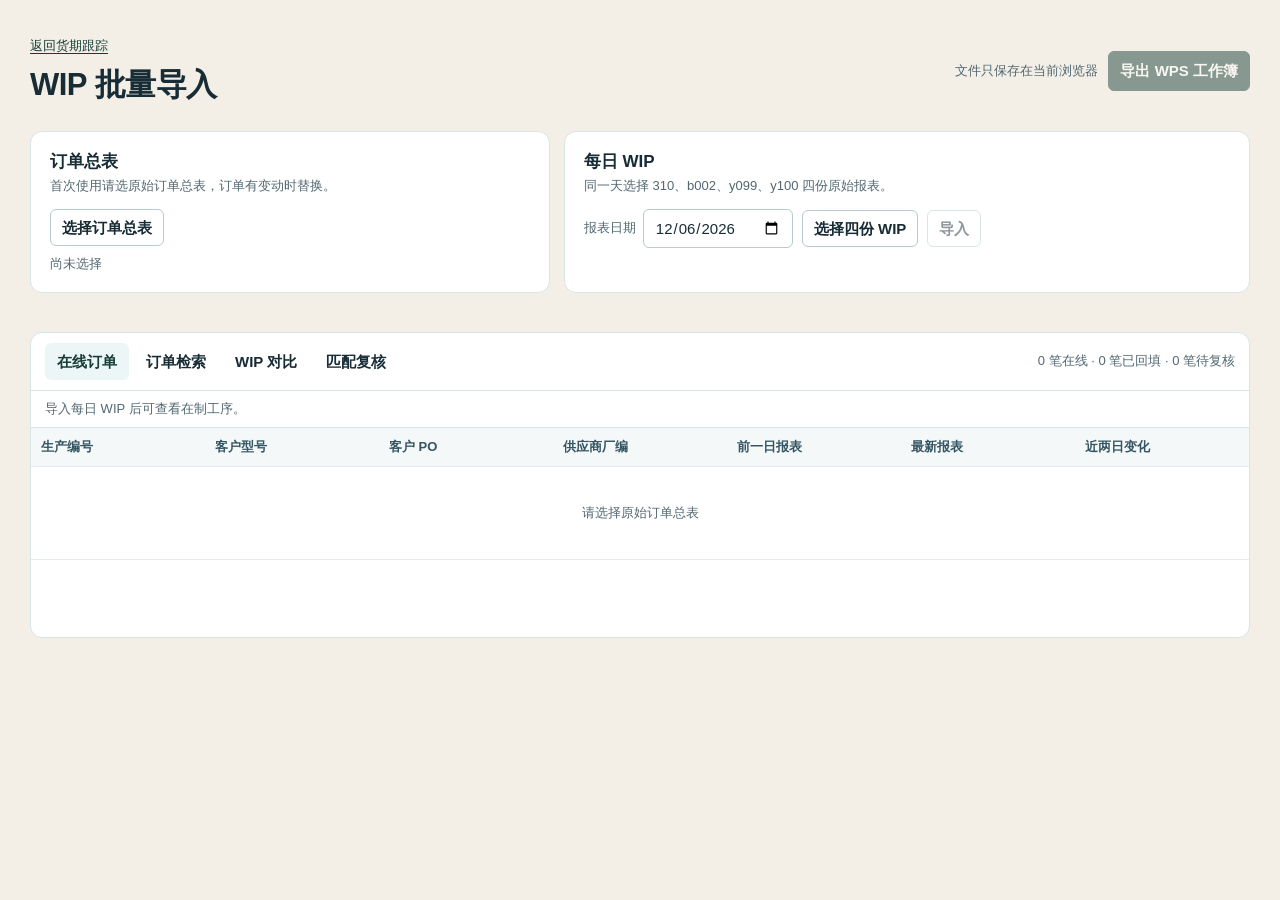
==== batch-import/index.html @ e2d9823a "Add standalone WIP batch import page" ====
<!doctype html>
<html lang="zh-CN">
<head>
<meta charset="utf-8">
<meta name="viewport" content="width=device-width,initial-scale=1">
<meta http-equiv="Content-Security-Policy" content="default-src 'none'; script-src 'self'; style-src 'self'; connect-src 'none'; base-uri 'none'; form-action 'none'">
<title>WIP 批量导入 · 环祥货期跟踪</title>
<link rel="stylesheet" href="page.css">
</head>
<body>
<main>
<header><div><a class="home-link" href="../">返回货期跟踪</a><h1>WIP 批量导入</h1></div><div class="top"><p>文件只保存在当前浏览器</p><button class="primary" id="export" disabled>导出 WPS 工作簿</button></div></header>
<section class="cards" aria-label="导入文件">
<div class="card" id="orderCard">
<h2>订单总表</h2><p class="help">首次使用请选原始订单总表，订单有变动时替换。</p>
<div class="controls"><label class="file-button">选择订单总表<input id="orderFile" type="file" accept=".xlsx"></label></div>
<p class="file-line" id="orderName">尚未选择</p>
</div>
<div class="card" id="wipCard">
<h2>每日 WIP</h2><p class="help">同一天选择 310、b002、y099、y100 四份原始报表。</p>
<div class="controls"><div class="date"><label for="date">报表日期</label><input id="date" type="date" required></div><label class="file-button">选择四份 WIP<input id="wipFiles" type="file" accept=".xls,.xlsx" multiple></label><button id="import" disabled>导入</button></div>
<p class="file-line" id="selected" hidden></p><div class="wip-dates" id="recentDates" aria-label="已导入日期"></div>
</div>
</section>
<p class="message" id="message" role="status" aria-live="polite"></p>
<section class="workspace" aria-label="订单和 WIP 结果">
<div class="tabs"><nav role="tablist" aria-label="结果视图"><button type="button" role="tab" aria-selected="true" data-tab="orders">在线订单</button><button type="button" role="tab" aria-selected="false" data-tab="search">订单检索</button><button type="button" role="tab" aria-selected="false" data-tab="compare">WIP 对比</button><button type="button" role="tab" aria-selected="false" data-tab="audit">匹配复核</button></nav><p id="totals"></p></div>
<form id="searchForm" class="search-form" hidden autocomplete="off">
<label>生产编号<input name="prod" type="text"></label><label>客户型号<input name="model" type="text"></label><label>客户 PO<input name="po" type="text"></label><label>供应商厂编<input name="factory" type="text"></label>
<button class="primary" type="submit">检索</button><button type="reset">清空</button>
</form>
<p class="summary" id="summary"></p>
<div class="table-box" id="tableBox" tabindex="0"><table><thead><tr id="columns"></tr></thead><tbody id="items"></tbody></table></div>
</section>
</main>
<script defer src="../vendor/xlsx.full.min.js"></script>
<script defer src="../vendor/fflate.js"></script>
<script defer src="core.js"></script>
<script defer src="export.js"></script>
<script defer src="ui.js"></script>
</body></html>
---- batch-import/page.css ----
:root{color-scheme:light;--ink:#182c36;--muted:#526772;--line:#d9e4e7;--teal:#163f38;--light:#edf6f7;--white:#fff;--error:#952137;--pink:#fce6eb}
*{box-sizing:border-box}body{margin:0;background:#f3efe6;color:var(--ink);font:15px/1.55 "Microsoft YaHei UI","PingFang SC",sans-serif}main{max-width:1280px;margin:auto;padding:33px 30px 48px}h1,h2,p{margin:0}h1{font-size:31px;letter-spacing:-.5px;font-weight:700}h2{font-size:17px}header{display:flex;justify-content:space-between;align-items:center;gap:20px;margin-bottom:22px}.top{display:flex;align-items:center;gap:10px}.top p{font-size:13px;color:var(--muted);white-space:nowrap}.cards{display:grid;grid-template-columns:1fr 1.32fr;gap:14px}.card,.workspace{border:1px solid var(--line);background:var(--white);border-radius:12px;padding:17px 19px}.controls{display:flex;align-items:center;gap:9px;flex-wrap:wrap;margin:12px 0 8px}.help,.file-line{font-size:13px;color:var(--muted);min-height:21px;overflow-wrap:anywhere}.file-line{margin-top:4px}.wip-dates{display:flex;gap:6px;margin-top:5px;flex-wrap:wrap}.wip-dates span{color:#1e5363;background:var(--light);padding:2px 7px;border-radius:5px;font-size:12px}button,.file-button,input{font:inherit;border:1px solid #b7cbd1;border-radius:6px;background:var(--white);color:var(--ink);min-height:36px;padding:6px 11px}button,.file-button{cursor:pointer;font-weight:600;white-space:nowrap}button:hover,.file-button:hover{background:var(--light)}button:disabled{cursor:default;opacity:.49}button.primary{color:white;background:var(--teal);border-color:var(--teal)}button.primary:hover{background:#234e46}.file-button:focus-within,button:focus-visible,input:focus-visible{outline:2px solid #277b96;outline-offset:2px}.file-button input{position:absolute;width:1px;height:1px;padding:0;opacity:0}.message{padding:8px 0;min-height:39px;color:var(--teal);font-size:13px}.message[data-kind=error]{color:var(--error)}.workspace{padding:0;overflow:hidden}.tabs{display:flex;justify-content:space-between;align-items:center;gap:8px;padding:10px 14px;border-bottom:1px solid var(--line);overflow:auto}.tabs nav{display:flex;gap:5px}.tabs button{border-color:transparent;background:transparent}.tabs button[aria-selected=true]{color:var(--teal);background:var(--light)}.tabs p{font-size:13px;color:var(--muted);white-space:nowrap}.search-form{display:flex;align-items:flex-end;gap:9px;flex-wrap:wrap;padding:12px 14px 7px}.search-form label{flex:1 1 140px;font-weight:600;font-size:12px;color:var(--muted)}.search-form input{display:block;width:100%;margin-top:4px;color:var(--ink)}.search-form[hidden]{display:none}.summary{padding:8px 14px;color:var(--muted);font-size:13px}.table-box{max-height:62vh;min-height:210px;overflow:auto;border-top:1px solid var(--line)}table{width:100%;border-collapse:separate;border-spacing:0;text-align:left;font-size:13px}thead{position:sticky;top:0;background:#f4f8f9;z-index:1}th,td{padding:9px 10px;border-bottom:1px solid #e4ecee;vertical-align:top;min-width:100px;white-space:pre-line;overflow-wrap:anywhere}th{color:#345561;font-weight:600;white-space:nowrap}tbody tr:hover{background:#f4f8f9}td[data-status=unchanged],tr.unchanged td{background:var(--pink);color:var(--error)}td.empty{text-align:center;color:var(--muted);padding:36px}label[for=date]{font-size:13px;color:var(--muted)}#export{min-height:40px}.date{display:flex;align-items:center;gap:7px}.drag{background:var(--light);border-color:var(--teal)}td.identifier{white-space:nowrap}@media(max-width:820px){main{padding:20px 12px}h1{font-size:25px}.cards{grid-template-columns:1fr}.tabs{align-items:flex-start;flex-direction:column}.top{align-items:flex-end;flex-direction:column;gap:3px}}
.home-link{display:inline-block;margin-bottom:5px;color:var(--teal);font-size:13px;text-decoration:underline;text-underline-offset:3px}
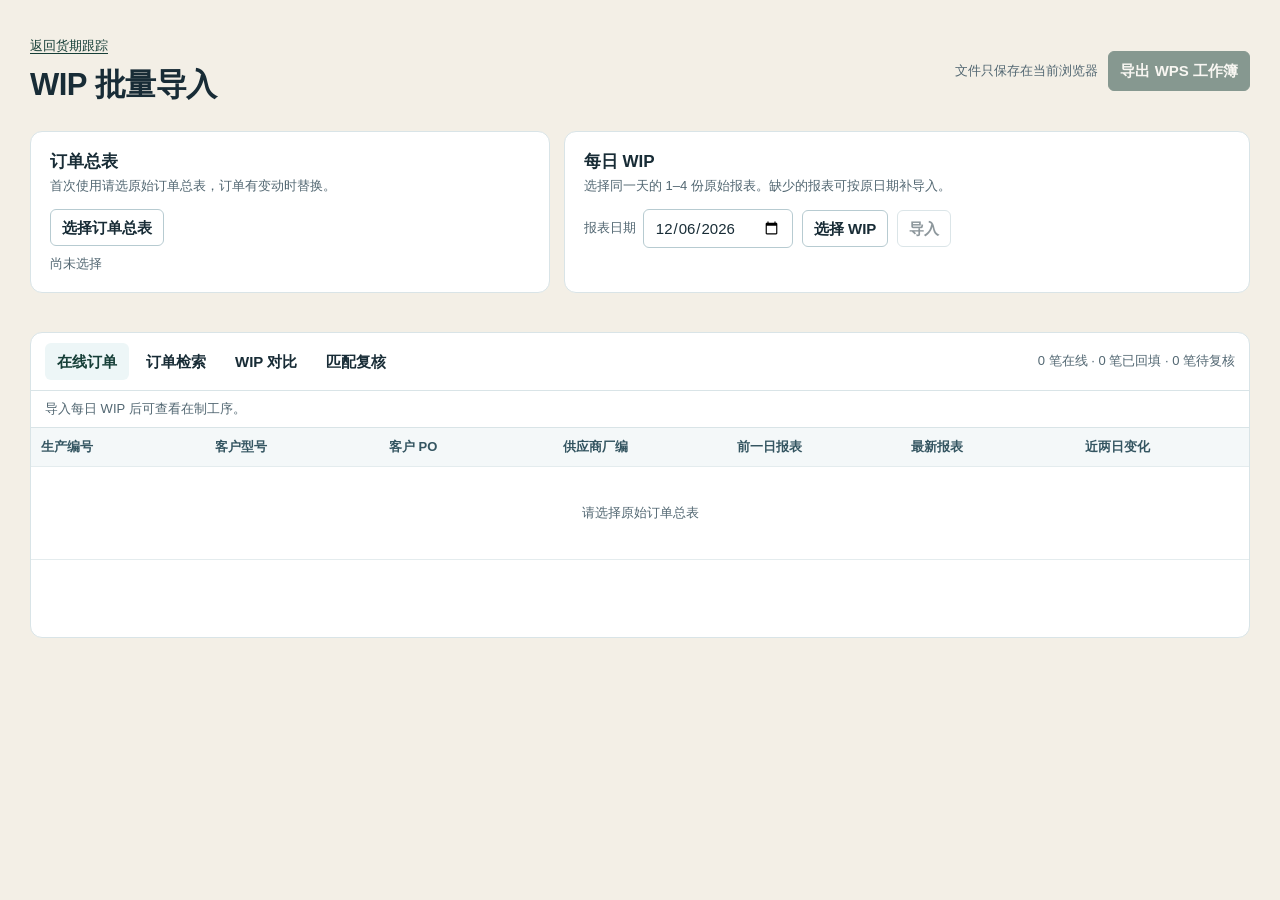
==== commit dca93e69: "Allow partial daily WIP imports" ====
--- a/batch-import/index.html
+++ b/batch-import/index.html
@@ -17,8 +17,8 @@
 <p class="file-line" id="orderName">尚未选择</p>
 </div>
 <div class="card" id="wipCard">
-<h2>每日 WIP</h2><p class="help">同一天选择 310、b002、y099、y100 四份原始报表。</p>
-<div class="controls"><div class="date"><label for="date">报表日期</label><input id="date" type="date" required></div><label class="file-button">选择四份 WIP<input id="wipFiles" type="file" accept=".xls,.xlsx" multiple></label><button id="import" disabled>导入</button></div>
+<h2>每日 WIP</h2><p class="help">选择同一天的 1–4 份原始报表。缺少的报表可按原日期补导入。</p>
+<div class="controls"><div class="date"><label for="date">报表日期</label><input id="date" type="date" required></div><label class="file-button">选择 WIP<input id="wipFiles" type="file" accept=".xls,.xlsx" multiple></label><button id="import" disabled>导入</button></div>
 <p class="file-line" id="selected" hidden></p><div class="wip-dates" id="recentDates" aria-label="已导入日期"></div>
 </div>
 </section>
@@ -35,7 +35,7 @@
 </main>
 <script defer src="../vendor/xlsx.full.min.js"></script>
 <script defer src="../vendor/fflate.js"></script>
-<script defer src="core.js"></script>
+<script defer src="core.js?v=partial-wip"></script>
 <script defer src="export.js"></script>
-<script defer src="ui.js"></script>
+<script defer src="ui.js?v=partial-wip"></script>
 </body></html>
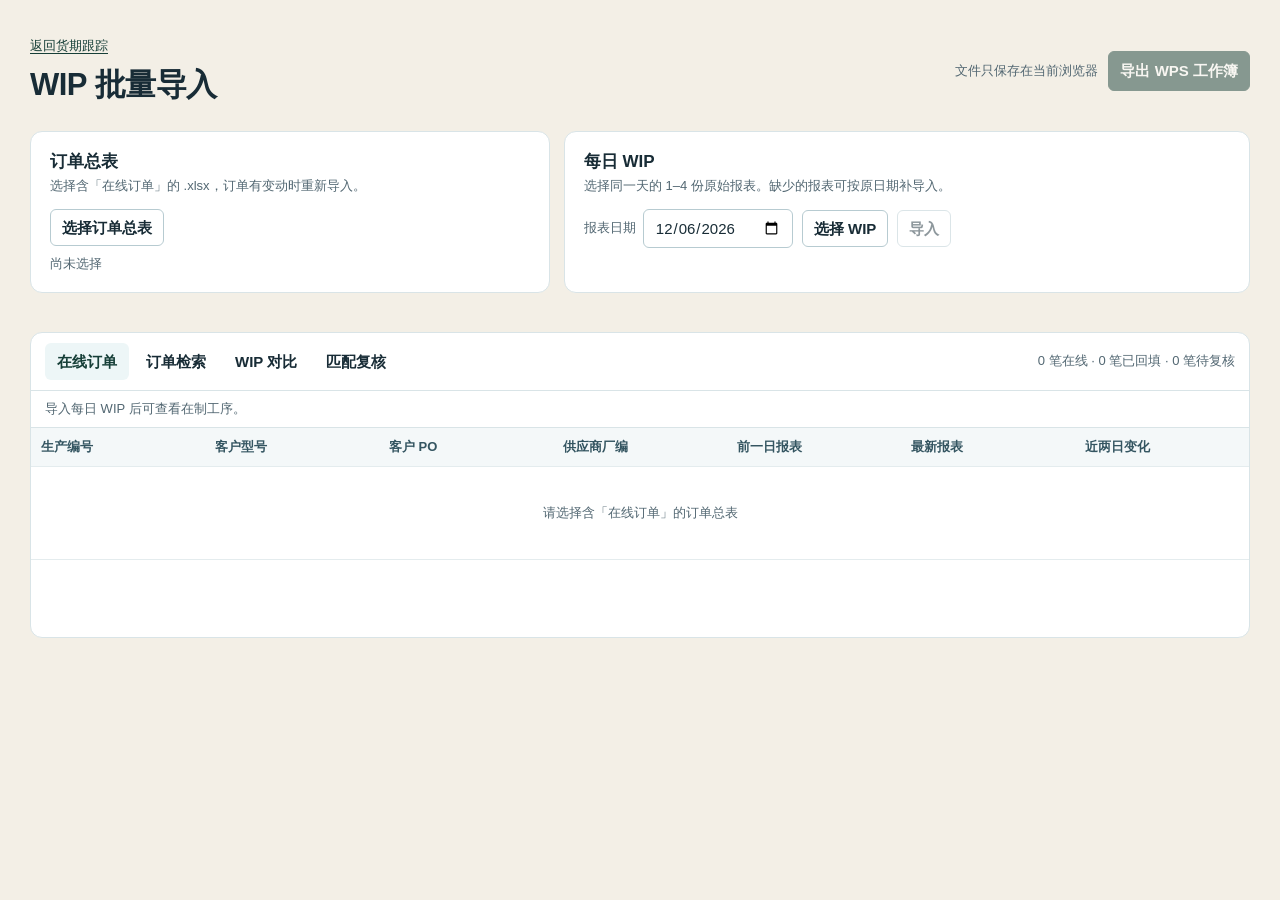
==== commit 0ea3e01b: "Accept updated order workbooks with existing reports" ====
--- a/batch-import/index.html
+++ b/batch-import/index.html
@@ -12,7 +12,7 @@
 <header><div><a class="home-link" href="../">返回货期跟踪</a><h1>WIP 批量导入</h1></div><div class="top"><p>文件只保存在当前浏览器</p><button class="primary" id="export" disabled>导出 WPS 工作簿</button></div></header>
 <section class="cards" aria-label="导入文件">
 <div class="card" id="orderCard">
-<h2>订单总表</h2><p class="help">首次使用请选原始订单总表，订单有变动时替换。</p>
+<h2>订单总表</h2><p class="help">选择含「在线订单」的 .xlsx，订单有变动时重新导入。</p>
 <div class="controls"><label class="file-button">选择订单总表<input id="orderFile" type="file" accept=".xlsx"></label></div>
 <p class="file-line" id="orderName">尚未选择</p>
 </div>
@@ -35,7 +35,7 @@
 </main>
 <script defer src="../vendor/xlsx.full.min.js"></script>
 <script defer src="../vendor/fflate.js"></script>
-<script defer src="core.js?v=partial-wip"></script>
-<script defer src="export.js"></script>
-<script defer src="ui.js?v=partial-wip"></script>
+<script defer src="core.js?v=order-reimport"></script>
+<script defer src="export.js?v=order-reimport"></script>
+<script defer src="ui.js?v=order-reimport"></script>
 </body></html>
